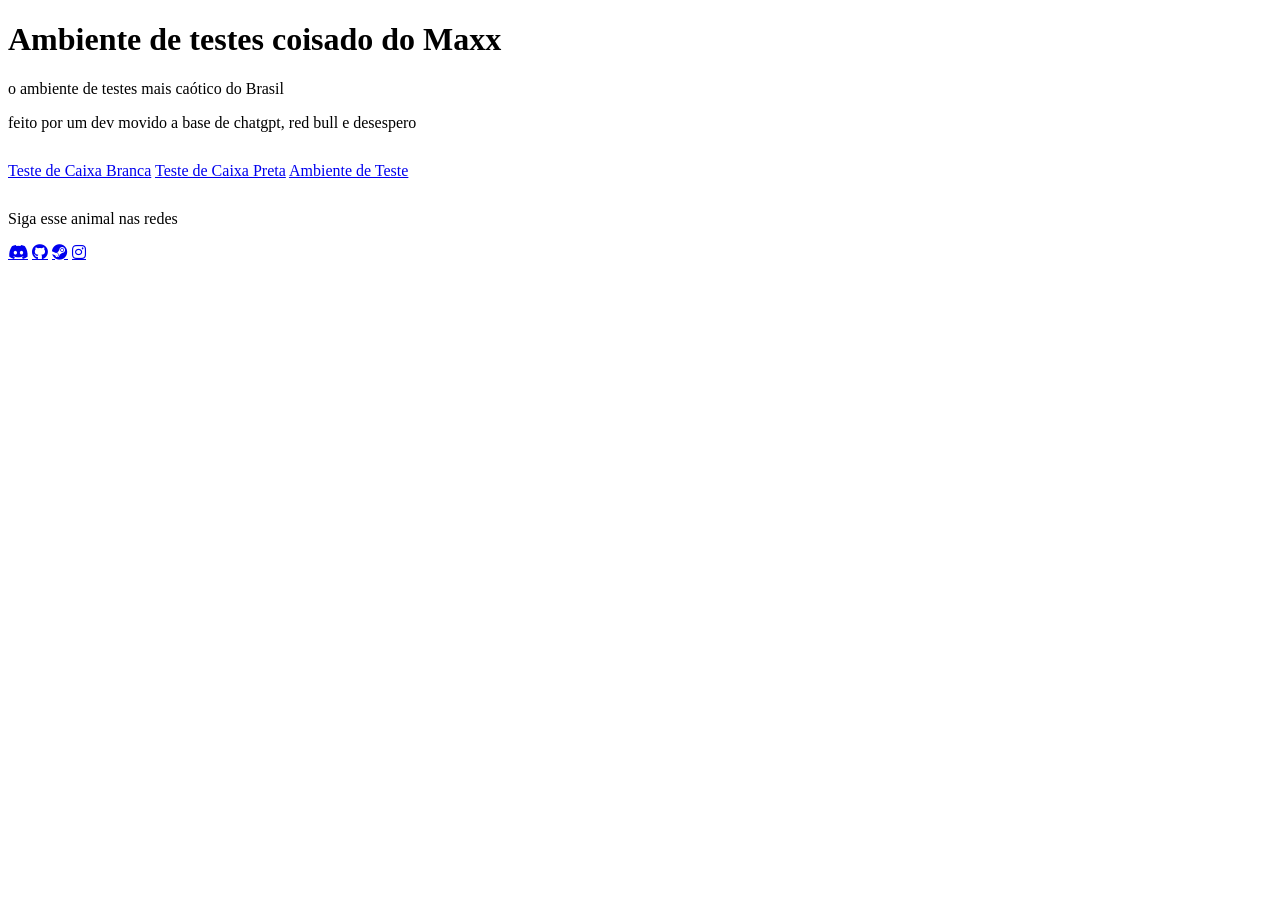
==== index.html @ 3c882e50 "Add files via upload" ====
<!DOCTYPE html>
<html lang="en">

<head>
    <meta charset="UTF-8">
    <meta name="viewport" content="width=device-width, initial-scale=1.0">
    <title>Document</title>
    <link rel="stylesheet" href="css/style.css">
    <link rel="stylesheet" href="https://cdnjs.cloudflare.com/ajax/libs/font-awesome/6.7.2/css/all.min.css">
</head>

<body>
    <div class="container">
        <div class="tenor-gif-embed" data-postid="15583427463307250624" data-share-method="host"
            data-aspect-ratio="1.68243" data-width="100%"></div>
        <h1>Ambiente de testes coisado do Maxx</h1>
        <p>o ambiente de testes mais caótico do Brasil</p>
        <p style="margin-bottom: 30px;">feito por um dev movido a base de chatgpt, red bull e desespero</p>
        <a href="TesteCaixaBranca.html">Teste de Caixa Branca</a>
        <a href="TesteCaixaPreta.html">Teste de Caixa Preta</a>
        <a href="AmbienteDeTeste.html">Ambiente de Teste</a><br>
        <p style="margin-top: 30px;">Siga esse animal nas redes</p>
        <a class="fa-brands fa-discord" href="https://www.discord.com/1469513033108815982"></a>
        <a class="fa-brands fa-github" href="https://github.com/NotMax77"></a>
        <a class="fa-brands fa-steam" href="https://steamcommunity.com/id/NotMax77/"></a>
        <a class="fa-brands fa-instagram" href="https://www.instagram.com/maxx771_?igsh=eGxmMHkxb3pxOHc3"></a>
    </div>
    <script type="text/javascript" async src="https://tenor.com/embed.js"></script>
</body>

</html>
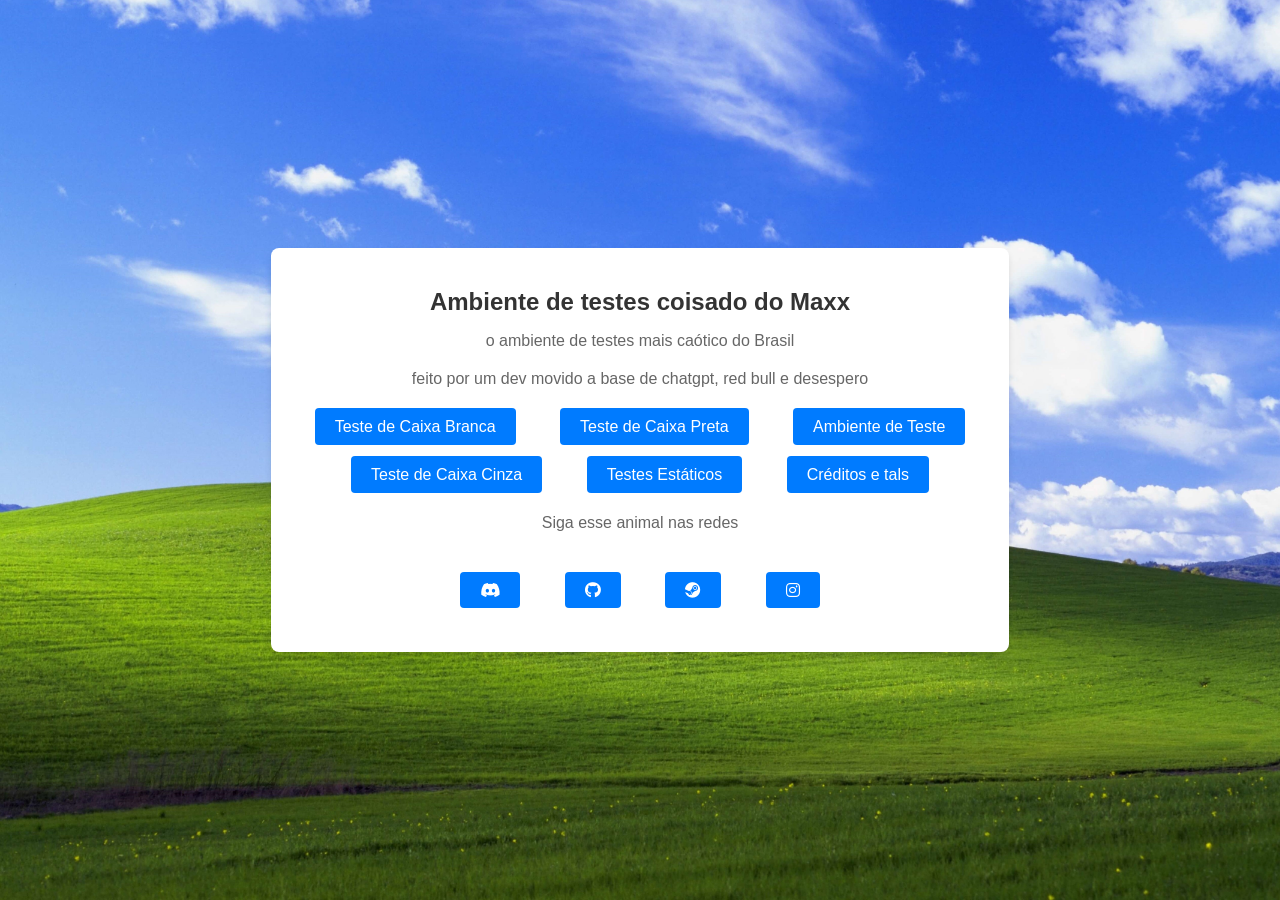
==== commit be7088f9: "aaaaaaaaaaaaaaaaaaaaaaaaaaaaaaaaaaaaaaa" ====
--- a/index.html
+++ b/index.html
@@ -16,9 +16,16 @@
         <h1>Ambiente de testes coisado do Maxx</h1>
         <p>o ambiente de testes mais caótico do Brasil</p>
         <p style="margin-bottom: 30px;">feito por um dev movido a base de chatgpt, red bull e desespero</p>
+        <section class="fileira1">
         <a href="TesteCaixaBranca.html">Teste de Caixa Branca</a>
         <a href="TesteCaixaPreta.html">Teste de Caixa Preta</a>
         <a href="AmbienteDeTeste.html">Ambiente de Teste</a><br>
+        </section>
+        <section class="fileira2" style="margin-top: 30px;">
+        <a href="TesteCaixaCinza.html">Teste de Caixa Cinza</a>
+        <a href="teste-estatico.html">Testes Estáticos</a>
+        <a href="creditos.html">Créditos e tals</a><br>
+        </section>
         <p style="margin-top: 30px;">Siga esse animal nas redes</p>
         <a class="fa-brands fa-discord" href="https://www.discord.com/1469513033108815982"></a>
         <a class="fa-brands fa-github" href="https://github.com/NotMax77"></a>
--- a/css/style.css
+++ b/css/style.css
@@ -0,0 +1,256 @@
+body {
+    font-family: Arial, sans-serif;
+    background-image: url('../img/bd764bb25d49a05105060185774ba14cd2.jpg');
+    background-size: cover;
+    display: flex;
+    justify-content: center;
+    align-items: center;
+    height: 100vh;
+    margin: 0;
+}
+ 
+.container {
+    background: #ffffff;
+    padding: 24px;
+    border-radius: 8px;
+    box-shadow: 0 4px 6px rgba(0, 0, 0, 0.1);
+    text-align: center;
+    position: relative;
+}
+ 
+h1 {
+    color: #333333;
+    font-size: 24px;
+
+}
+ 
+p {
+    color: #666666;
+    margin-bottom: 20px;
+}
+ 
+button {
+    background-color: #007bff;
+    color: white;
+    border: none;
+    padding: 10px 20px;
+    font-size: 16px;
+    border-radius: 4px;
+    cursor: pointer;
+}
+ 
+button:hover {
+    background-color: #0056b3;
+}
+a{
+    background-color: #007bff;
+    color: white;
+    border: none;
+    padding: 10px 20px;
+    margin: 20px;
+    font-size: 16px;
+    border-radius: 4px;
+    cursor: pointer;
+    text-decoration: none;
+}
+img{
+    height: 100px;
+    width: 100px;
+}
+/* From Uiverse.io by Shoh2008 */ 
+.checkbox-wrapper-8 .tgl {
+  display: none;
+}
+
+.checkbox-wrapper-8 .tgl,
+  .checkbox-wrapper-8 .tgl:after,
+  .checkbox-wrapper-8 .tgl:before,
+  .checkbox-wrapper-8 .tgl *,
+  .checkbox-wrapper-8 .tgl *:after,
+  .checkbox-wrapper-8 .tgl *:before,
+  .checkbox-wrapper-8 .tgl + .tgl-btn {
+  box-sizing: border-box;
+}
+
+.checkbox-wrapper-8 .tgl::-moz-selection,
+  .checkbox-wrapper-8 .tgl:after::-moz-selection,
+  .checkbox-wrapper-8 .tgl:before::-moz-selection,
+  .checkbox-wrapper-8 .tgl *::-moz-selection,
+  .checkbox-wrapper-8 .tgl *:after::-moz-selection,
+  .checkbox-wrapper-8 .tgl *:before::-moz-selection,
+  .checkbox-wrapper-8 .tgl + .tgl-btn::-moz-selection,
+  .checkbox-wrapper-8 .tgl::selection,
+  .checkbox-wrapper-8 .tgl:after::selection,
+  .checkbox-wrapper-8 .tgl:before::selection,
+  .checkbox-wrapper-8 .tgl *::selection,
+  .checkbox-wrapper-8 .tgl *:after::selection,
+  .checkbox-wrapper-8 .tgl *:before::selection,
+  .checkbox-wrapper-8 .tgl + .tgl-btn::selection {
+  background: none;
+}
+
+.checkbox-wrapper-8 .tgl + .tgl-btn {
+  outline: 0;
+  display: block;
+  width: 4em;
+  height: 2em;
+  position: relative;
+  cursor: pointer;
+  -webkit-user-select: none;
+  -moz-user-select: none;
+  -ms-user-select: none;
+  user-select: none;
+}
+
+.checkbox-wrapper-8 .tgl + .tgl-btn:after,
+  .checkbox-wrapper-8 .tgl + .tgl-btn:before {
+  position: relative;
+  display: block;
+  content: "";
+  width: 50%;
+  height: 100%;
+}
+
+.checkbox-wrapper-8 .tgl + .tgl-btn:after {
+  left: 0;
+}
+
+.checkbox-wrapper-8 .tgl + .tgl-btn:before {
+  display: none;
+}
+
+.checkbox-wrapper-8 .tgl:checked + .tgl-btn:after {
+  left: 50%;
+}
+
+.checkbox-wrapper-8 .tgl-skewed + .tgl-btn {
+  overflow: hidden;
+  transform: skew(-10deg);
+  -webkit-backface-visibility: hidden;
+  backface-visibility: hidden;
+  transition: all 0.2s ease;
+  font-family: sans-serif;
+  background: #888;
+}
+
+.checkbox-wrapper-8 .tgl-skewed + .tgl-btn:after,
+  .checkbox-wrapper-8 .tgl-skewed + .tgl-btn:before {
+  transform: skew(10deg);
+  display: inline-block;
+  transition: all 0.2s ease;
+  width: 100%;
+  text-align: center;
+  position: absolute;
+  line-height: 2em;
+  font-weight: bold;
+  color: #fff;
+  text-shadow: 0 1px 0 rgba(0, 0, 0, 0.4);
+}
+
+.checkbox-wrapper-8 .tgl-skewed + .tgl-btn:after {
+  left: 100%;
+  content: attr(data-tg-on);
+}
+
+.checkbox-wrapper-8 .tgl-skewed + .tgl-btn:before {
+  left: 0;
+  content: attr(data-tg-off);
+}
+
+.checkbox-wrapper-8 .tgl-skewed + .tgl-btn:active {
+  background: #888;
+}
+
+.checkbox-wrapper-8 .tgl-skewed + .tgl-btn:active:before {
+  left: -10%;
+}
+
+.checkbox-wrapper-8 .tgl-skewed:checked + .tgl-btn {
+  background: #86d993;
+}
+
+.checkbox-wrapper-8 .tgl-skewed:checked + .tgl-btn:before {
+  left: -100%;
+}
+
+.checkbox-wrapper-8 .tgl-skewed:checked + .tgl-btn:after {
+  left: 0;
+}
+
+.checkbox-wrapper-8 .tgl-skewed:checked + .tgl-btn:active:after {
+  left: 10%;
+}
+/* From Uiverse.io by vinodjangid07 */ 
+.card {
+  width: fit-content;
+  height: fit-content;
+  background-color: rgb(238, 238, 238);
+  display: flex;
+  align-items: center;
+  justify-content: center;
+  padding: 25px 25px;
+  gap: 20px;
+  box-shadow: 0px 0px 20px rgba(0, 0, 0, 0.055);
+}
+
+/* for all social containers*/
+.socialContainer {
+  width: 52px;
+  height: 52px;
+  background-color: rgb(44, 44, 44);
+  display: flex;
+  align-items: center;
+  justify-content: center;
+  overflow: hidden;
+  transition-duration: .3s;
+}
+/* instagram*/
+.containerOne:hover {
+  background-color: #d62976;
+  transition-duration: .3s;
+}
+/* twitter*/
+.containerTwo:hover {
+  background-color: #00acee;
+  transition-duration: .3s;
+}
+/* linkdin*/
+.containerThree:hover {
+  background-color: #0072b1;
+  transition-duration: .3s;
+}
+/* Whatsapp*/
+.containerFour:hover {
+  background-color: #128C7E;
+  transition-duration: .3s;
+}
+
+.socialContainer:active {
+  transform: scale(0.9);
+  transition-duration: .3s;
+}
+
+.socialSvg {
+  width: 17px;
+}
+
+.socialSvg path {
+  fill: rgb(255, 255, 255);
+}
+
+.socialContainer:hover .socialSvg {
+  animation: slide-in-top 0.3s both;
+}
+
+@keyframes slide-in-top {
+  0% {
+    transform: translateY(-50px);
+    opacity: 0;
+  }
+
+  100% {
+    transform: translateY(0);
+    opacity: 1;
+  }
+}
+
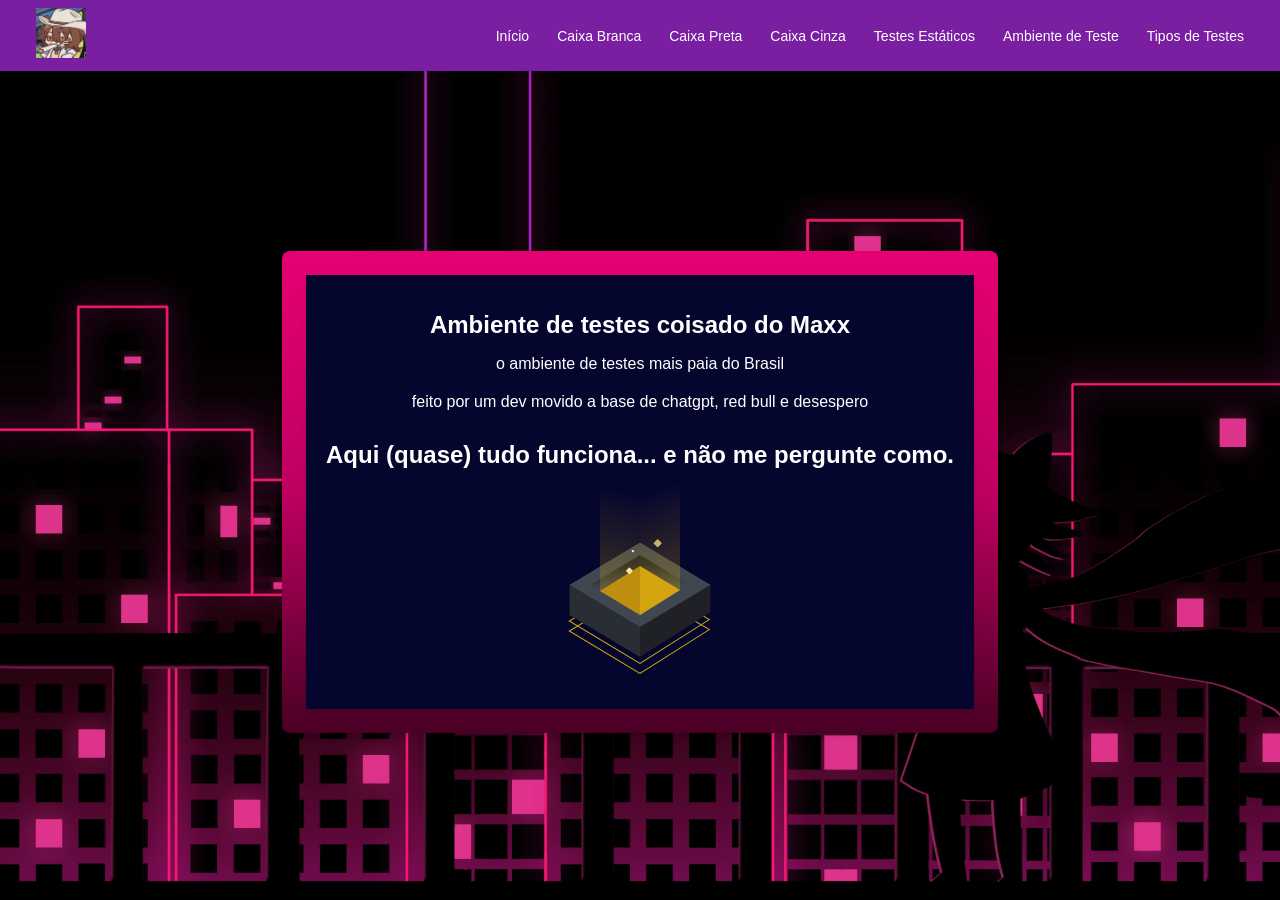
==== commit 0e257c1d: "menos paia" ====
--- a/index.html
+++ b/index.html
@@ -1,38 +1,164 @@
-<!DOCTYPE html>
-<html lang="en">
-
-<head>
-    <meta charset="UTF-8">
-    <meta name="viewport" content="width=device-width, initial-scale=1.0">
-    <title>Document</title>
-    <link rel="stylesheet" href="css/style.css">
-    <link rel="stylesheet" href="https://cdnjs.cloudflare.com/ajax/libs/font-awesome/6.7.2/css/all.min.css">
-</head>
-
-<body>
-    <div class="container">
-        <div class="tenor-gif-embed" data-postid="15583427463307250624" data-share-method="host"
-            data-aspect-ratio="1.68243" data-width="100%"></div>
-        <h1>Ambiente de testes coisado do Maxx</h1>
-        <p>o ambiente de testes mais caótico do Brasil</p>
-        <p style="margin-bottom: 30px;">feito por um dev movido a base de chatgpt, red bull e desespero</p>
-        <section class="fileira1">
-        <a href="TesteCaixaBranca.html">Teste de Caixa Branca</a>
-        <a href="TesteCaixaPreta.html">Teste de Caixa Preta</a>
-        <a href="AmbienteDeTeste.html">Ambiente de Teste</a><br>
-        </section>
-        <section class="fileira2" style="margin-top: 30px;">
-        <a href="TesteCaixaCinza.html">Teste de Caixa Cinza</a>
-        <a href="teste-estatico.html">Testes Estáticos</a>
-        <a href="creditos.html">Créditos e tals</a><br>
-        </section>
-        <p style="margin-top: 30px;">Siga esse animal nas redes</p>
-        <a class="fa-brands fa-discord" href="https://www.discord.com/1469513033108815982"></a>
-        <a class="fa-brands fa-github" href="https://github.com/NotMax77"></a>
-        <a class="fa-brands fa-steam" href="https://steamcommunity.com/id/NotMax77/"></a>
-        <a class="fa-brands fa-instagram" href="https://www.instagram.com/maxx771_?igsh=eGxmMHkxb3pxOHc3"></a>
-    </div>
-    <script type="text/javascript" async src="https://tenor.com/embed.js"></script>
-</body>
-
+<!DOCTYPE html>
+<html lang="pt-BR">
+
+<head>
+    <meta charset="UTF-8">
+    <meta name="viewport" content="width=device-width, initial-scale=1.0">
+    <title>Document</title>
+    <link rel="stylesheet" href="css/style.css">
+    <link rel="stylesheet" href="https://cdnjs.cloudflare.com/ajax/libs/font-awesome/6.7.2/css/all.min.css">
+</head>
+
+<body>
+    <nav class="navbar">
+     <a class="nav-logo" href="egg.html"><img class="logo" src="./img/agnes.jpg"></a>
+    <div class="nav-links">
+        <a href="index.html">Início</a>
+        <a href="TesteCaixaBranca.html">Caixa Branca</a>
+        <a href="TesteCaixaPreta.html">Caixa Preta</a>
+        <a href="TesteCaixaCinza.html">Caixa Cinza</a>
+        <a href="teste-estatico.html">Testes Estáticos</a>
+        <a href="AmbienteDeTeste.html">Ambiente de Teste</a>
+        <a href="tipos.html">Tipos de Testes</a>
+    </div>
+</nav>
+    <div class="container">
+    <div class="container_content">
+        <div class="tenor-gif-embed" data-postid="15583427463307250624" data-share-method="host"
+            data-aspect-ratio="1.68243" data-width="100%"></div>
+        <h1>Ambiente de testes coisado do Maxx</h1>
+        <p>o ambiente de testes mais paia do Brasil</p>
+        <p style="margin-bottom: 30px;">feito por um dev movido a base de chatgpt, red bull e desespero</p>
+        <h1>Aqui (quase) tudo funciona... e não me pergunte como.</h1>
+        <!-- From Uiverse.io by Juanes200122 --> 
+<svg xmlns="http://www.w3.org/2000/svg" height="200" width="200">
+  <g style="order: -1;">
+    <polygon
+      transform="rotate(45 100 100)"
+      stroke-width="1"
+      stroke="#d3a410"
+      fill="none"
+      points="70,70 148,50 130,130 50,150"
+      id="bounce"
+    ></polygon>
+    <polygon
+      transform="rotate(45 100 100)"
+      stroke-width="1"
+      stroke="#d3a410"
+      fill="none"
+      points="70,70 148,50 130,130 50,150"
+      id="bounce2"
+    ></polygon>
+    <polygon
+      transform="rotate(45 100 100)"
+      stroke-width="2"
+      stroke=""
+      fill="#414750"
+      points="70,70 150,50 130,130 50,150"
+    ></polygon>
+    <polygon
+      stroke-width="2"
+      stroke=""
+      fill="url(#gradiente)"
+      points="100,70 150,100 100,130 50,100"
+    ></polygon>
+    <defs>
+      <linearGradient y2="100%" x2="10%" y1="0%" x1="0%" id="gradiente">
+        <stop style="stop-color: #1e2026;stop-opacity:1" offset="20%"></stop>
+        <stop style="stop-color:#414750;stop-opacity:1" offset="60%"></stop>
+      </linearGradient>
+    </defs>
+    <polygon
+      transform="translate(20, 31)"
+      stroke-width="2"
+      stroke=""
+      fill="#b7870f"
+      points="80,50 80,75 80,99 40,75"
+    ></polygon>
+    <polygon
+      transform="translate(20, 31)"
+      stroke-width="2"
+      stroke=""
+      fill="url(#gradiente2)"
+      points="40,-40 80,-40 80,99 40,75"
+    ></polygon>
+    <defs>
+      <linearGradient y2="100%" x2="0%" y1="-17%" x1="10%" id="gradiente2">
+        <stop style="stop-color: #d3a51000;stop-opacity:1" offset="20%"></stop>
+        <stop
+          style="stop-color:#d3a51054;stop-opacity:1"
+          offset="100%"
+          id="animatedStop"
+        ></stop>
+      </linearGradient>
+    </defs>
+    <polygon
+      transform="rotate(180 100 100) translate(20, 20)"
+      stroke-width="2"
+      stroke=""
+      fill="#d3a410"
+      points="80,50 80,75 80,99 40,75"
+    ></polygon>
+    <polygon
+      transform="rotate(0 100 100) translate(60, 20)"
+      stroke-width="2"
+      stroke=""
+      fill="url(#gradiente3)"
+      points="40,-40 80,-40 80,85 40,110.2"
+    ></polygon>
+    <defs>
+      <linearGradient y2="100%" x2="10%" y1="0%" x1="0%" id="gradiente3">
+        <stop style="stop-color: #d3a51000;stop-opacity:1" offset="20%"></stop>
+        <stop
+          style="stop-color:#d3a51054;stop-opacity:1"
+          offset="100%"
+          id="animatedStop"
+        ></stop>
+      </linearGradient>
+    </defs>
+    <polygon
+      transform="rotate(45 100 100) translate(80, 95)"
+      stroke-width="2"
+      stroke=""
+      fill="#ffe4a1"
+      points="5,0 5,5 0,5 0,0"
+      id="particles"
+    ></polygon>
+    <polygon
+      transform="rotate(45 100 100) translate(80, 55)"
+      stroke-width="2"
+      stroke=""
+      fill="#ccb069"
+      points="6,0 6,6 0,6 0,0"
+      id="particles"
+    ></polygon>
+    <polygon
+      transform="rotate(45 100 100) translate(70, 80)"
+      stroke-width="2"
+      stroke=""
+      fill="#fff"
+      points="2,0 2,2 0,2 0,0"
+      id="particles"
+    ></polygon>
+    <polygon
+      stroke-width="2"
+      stroke=""
+      fill="#292d34"
+      points="29.5,99.8 100,142 100,172 29.5,130"
+    ></polygon>
+    <polygon
+      transform="translate(50, 92)"
+      stroke-width="2"
+      stroke=""
+      fill="#1f2127"
+      points="50,50 120.5,8 120.5,35 50,80"
+    ></polygon>
+  </g>
+</svg>
+
+    </div>
+    </div>
+    <script type="text/javascript" async src="https://tenor.com/embed.js"></script>
+</body>
+
 </html>
--- a/css/style.css
+++ b/css/style.css
@@ -1,6 +1,6 @@
 body {
     font-family: Arial, sans-serif;
-    background-image: url('../img/bd764bb25d49a05105060185774ba14cd2.jpg');
+    background-image: url('../img/fundo.jpg');
     background-size: cover;
     display: flex;
     justify-content: center;
@@ -10,18 +10,34 @@
 }
  
 .container {
-    background: #ffffff;
+    background-image: linear-gradient(#E60073, #BF0060 50%,#4A0025);
     padding: 24px;
     border-radius: 8px;
     box-shadow: 0 4px 6px rgba(0, 0, 0, 0.1);
     text-align: center;
     position: relative;
+    max-height: 1000px;
+    max-width: 1000px;
+}
+.container p{
+  color: white;
+}
+.container h1{
+  color: white;
+}
+.container_content{
+    background: rgb(5, 6, 45);
+    padding: 20px;
+    box-shadow: 0 4px 6px rgba(0, 0, 0, 0.1);
+    text-align: center;
+    position: relative;
+    max-height: 1000px;
+    max-width: 1000px;
 }
  
 h1 {
     color: #333333;
     font-size: 24px;
-
 }
  
 p {
@@ -254,3 +270,1189 @@
   }
 }
 
+
+/* Navbar */
+.navbar {
+  position: fixed;
+  top: 0;
+  left: 0;
+  width: 100%;
+  min-height: 64px;
+  padding: 0 24px;
+  box-sizing: border-box;
+  background: #7B1FA2;
+  box-shadow: 0 2px 10px rgba(0, 0, 0, 0.12);
+  display: flex;
+  align-items: center;
+  justify-content: space-between;
+  gap: 20px;
+  z-index: 1000;
+}
+
+.navbar a {
+  margin: 0;
+  padding: 8px 12px;
+  background: transparent;
+  color: white;
+  border-radius: 6px;
+  text-decoration: none;
+  font-size: 14px;
+  transition: background-color 0.2s, color 0.2s;
+}
+
+.navbar a:hover {
+  color: gray;
+}
+
+.nav-logo {
+  font-size: 20px !important;
+  font-weight: bold;
+  white-space: nowrap;
+}
+
+.logo{
+  height: 50px;
+  width: 50px;
+}
+
+.nav-links {
+  display: flex;
+  align-items: center;
+  justify-content: flex-end;
+  gap: 4px;
+  flex-wrap: wrap;
+}
+
+body {
+  padding-top: 84px;
+  box-sizing: border-box;
+}
+
+@media (max-width: 900px) {
+  .navbar {
+    min-height: 58px;
+    padding: 8px 12px;
+    align-items: flex-start;
+  }
+
+  .nav-links {
+    justify-content: flex-end;
+  }
+
+  .nav-links a {
+    font-size: 12px;
+    padding: 6px 8px;
+  }
+
+  body {
+    padding-top: 100px;
+  }
+}
+
+@media (max-width: 600px) {
+  .navbar {
+    position: sticky;
+    flex-direction: column;
+    align-items: center;
+    padding: 10px;
+  }
+
+  .nav-links {
+    justify-content: center;
+  }
+
+  body {
+    padding-top: 10px;
+  }
+}
+/* From Uiverse.io by Juanes200122 */ 
+.container {
+  background-color: #414141;
+}
+@keyframes bounce {
+  0%,
+  100% {
+    translate: 0px 36px;
+  }
+  50% {
+    translate: 0px 46px;
+  }
+}
+@keyframes bounce2 {
+  0%,
+  100% {
+    translate: 0px 46px;
+  }
+  50% {
+    translate: 0px 56px;
+  }
+}
+
+@keyframes umbral {
+  0% {
+    stop-color: #d3a5102e;
+  }
+  50% {
+    stop-color: rgba(211, 165, 16, 0.519);
+  }
+  100% {
+    stop-color: #d3a5102e;
+  }
+}
+@keyframes partciles {
+  0%,
+  100% {
+    translate: 0px 16px;
+  }
+  50% {
+    translate: 0px 6px;
+  }
+}
+#particles {
+  animation: partciles 4s ease-in-out infinite;
+}
+#animatedStop {
+  animation: umbral 4s infinite;
+}
+#bounce {
+  animation: bounce 4s ease-in-out infinite;
+  translate: 0px 36px;
+}
+#bounce2 {
+  animation: bounce2 4s ease-in-out infinite;
+  translate: 0px 46px;
+  animation-delay: 0.5s;
+}
+/* From Uiverse.io by BlackisPlay */ 
+#ghost {
+  position: relative;
+  scale: 0.8;
+}
+
+#red {
+  animation: upNDown infinite 0.5s;
+  position: relative;
+  width: 140px;
+  height: 140px;
+  display: grid;
+  grid-template-columns: repeat(14, 1fr);
+  grid-template-rows: repeat(14, 1fr);
+  grid-column-gap: 0px;
+  grid-row-gap: 0px;
+  grid-template-areas:
+    "a1  a2  a3  a4  a5  top0  top0  top0  top0  a10 a11 a12 a13 a14"
+    "b1  b2  b3  top1 top1 top1 top1 top1 top1 top1 top1 b12 b13 b14"
+    "c1 c2 top2 top2 top2 top2 top2 top2 top2 top2 top2 top2 c13 c14"
+    "d1 top3 top3 top3 top3 top3 top3 top3 top3 top3 top3 top3 top3 d14"
+    "e1 top3 top3 top3 top3 top3 top3 top3 top3 top3 top3 top3 top3 e14"
+    "f1 top3 top3 top3 top3 top3 top3 top3 top3 top3 top3 top3 top3 f14"
+    "top4 top4 top4 top4 top4 top4 top4 top4 top4 top4 top4 top4 top4 top4"
+    "top4 top4 top4 top4 top4 top4 top4 top4 top4 top4 top4 top4 top4 top4"
+    "top4 top4 top4 top4 top4 top4 top4 top4 top4 top4 top4 top4 top4 top4"
+    "top4 top4 top4 top4 top4 top4 top4 top4 top4 top4 top4 top4 top4 top4"
+    "top4 top4 top4 top4 top4 top4 top4 top4 top4 top4 top4 top4 top4 top4"
+    "top4 top4 top4 top4 top4 top4 top4 top4 top4 top4 top4 top4 top4 top4"
+    "st0 st0 an4 st1 an7 st2 an10 an10 st3 an13 st4 an16 st5 st5"
+    "an1 an2 an3 an5 an6 an8 an9 an9 an11 an12 an14 an15 an17 an18";
+}
+
+@keyframes upNDown {
+  0%,
+  49% {
+    transform: translateY(0px);
+  }
+  50%,
+  100% {
+    transform: translateY(-10px);
+  }
+}
+
+#top0,
+#top1,
+#top2,
+#top3,
+#top4,
+#st0,
+#st1,
+#st2,
+#st3,
+#st4,
+#st5 {
+  background-color: red;
+}
+
+#top0 {
+  grid-area: top0;
+}
+
+#top1 {
+  grid-area: top1;
+}
+
+#top2 {
+  grid-area: top2;
+}
+
+#top3 {
+  grid-area: top3;
+}
+
+#top4 {
+  grid-area: top4;
+}
+
+#st0 {
+  grid-area: st0;
+}
+
+#st1 {
+  grid-area: st1;
+}
+
+#st2 {
+  grid-area: st2;
+}
+
+#st3 {
+  grid-area: st3;
+}
+
+#st4 {
+  grid-area: st4;
+}
+
+#st5 {
+  grid-area: st5;
+}
+
+#an1 {
+  grid-area: an1;
+  animation: flicker0 infinite 0.5s;
+}
+
+#an18 {
+  grid-area: an18;
+  animation: flicker0 infinite 0.5s;
+}
+
+#an2 {
+  grid-area: an2;
+  animation: flicker1 infinite 0.5s;
+}
+
+#an17 {
+  grid-area: an17;
+  animation: flicker1 infinite 0.5s;
+}
+
+#an3 {
+  grid-area: an3;
+  animation: flicker1 infinite 0.5s;
+}
+
+#an16 {
+  grid-area: an16;
+  animation: flicker1 infinite 0.5s;
+}
+
+#an4 {
+  grid-area: an4;
+  animation: flicker1 infinite 0.5s;
+}
+
+#an15 {
+  grid-area: an15;
+  animation: flicker1 infinite 0.5s;
+}
+
+#an6 {
+  grid-area: an6;
+  animation: flicker0 infinite 0.5s;
+}
+
+#an12 {
+  grid-area: an12;
+  animation: flicker0 infinite 0.5s;
+}
+
+#an7 {
+  grid-area: an7;
+  animation: flicker0 infinite 0.5s;
+}
+
+#an13 {
+  grid-area: an13;
+  animation: flicker0 infinite 0.5s;
+}
+
+#an9 {
+  grid-area: an9;
+  animation: flicker1 infinite 0.5s;
+}
+
+#an10 {
+  grid-area: an10;
+  animation: flicker1 infinite 0.5s;
+}
+
+#an8 {
+  grid-area: an8;
+  animation: flicker0 infinite 0.5s;
+}
+
+#an11 {
+  grid-area: an11;
+  animation: flicker0 infinite 0.5s;
+}
+
+@keyframes flicker0 {
+  0%,
+  49% {
+    background-color: red;
+  }
+  50%,
+  100% {
+    background-color: transparent;
+  }
+}
+
+@keyframes flicker1 {
+  0%,
+  49% {
+    background-color: transparent;
+  }
+  50%,
+  100% {
+    background-color: red;
+  }
+}
+
+#eye {
+  width: 40px;
+  height: 50px;
+  position: absolute;
+  top: 30px;
+  left: 10px;
+}
+
+#eye::before {
+  content: "";
+  background-color: white;
+  width: 20px;
+  height: 50px;
+  transform: translateX(10px);
+  display: block;
+  position: absolute;
+}
+
+#eye::after {
+  content: "";
+  background-color: white;
+  width: 40px;
+  height: 30px;
+  transform: translateY(10px);
+  display: block;
+  position: absolute;
+}
+
+#eye1 {
+  width: 40px;
+  height: 50px;
+  position: absolute;
+  top: 30px;
+  right: 30px;
+}
+
+#eye1::before {
+  content: "";
+  background-color: white;
+  width: 20px;
+  height: 50px;
+  transform: translateX(10px);
+  display: block;
+  position: absolute;
+}
+
+#eye1::after {
+  content: "";
+  background-color: white;
+  width: 40px;
+  height: 30px;
+  transform: translateY(10px);
+  display: block;
+  position: absolute;
+}
+
+#pupil {
+  width: 20px;
+  height: 20px;
+  background-color: blue;
+  position: absolute;
+  top: 50px;
+  left: 10px;
+  z-index: 1;
+  animation: eyesMovement infinite 3s;
+}
+
+#pupil1 {
+  width: 20px;
+  height: 20px;
+  background-color: blue;
+  position: absolute;
+  top: 50px;
+  right: 50px;
+  z-index: 1;
+  animation: eyesMovement infinite 3s;
+}
+
+@keyframes eyesMovement {
+  0%,
+  49% {
+    transform: translateX(0px);
+  }
+  50%,
+  99% {
+    transform: translateX(10px);
+  }
+  100% {
+    transform: translateX(0px);
+  }
+}
+
+#shadow {
+  background-color: black;
+  width: 140px;
+  height: 140px;
+  position: absolute;
+  border-radius: 50%;
+  transform: rotateX(80deg);
+  filter: blur(20px);
+  top: 80%;
+  animation: shadowMovement infinite 0.5s;
+}
+
+@keyframes shadowMovement {
+  0%,
+  49% {
+    opacity: 0.5;
+  }
+  50%,
+  100% {
+    opacity: 0.2;
+  }
+}
+/* From Uiverse.io by Gidarx */ 
+.pipboy-wrapper {
+  --pip-green: #1aff40;
+  --pip-glow: rgba(26, 255, 64, 0.6);
+  --bg-dark: #020a02;
+  --chassis-dark: #1a1a1a;
+  display: flex;
+  justify-content: center;
+  align-items: center;
+  font-family: "Courier New", Courier, monospace;
+  text-transform: uppercase;
+  width: 100%;
+  max-width: 650px;
+  padding: 1rem;
+  box-sizing: border-box;
+  container-type: inline-size;
+  container-name: pipboy;
+}
+
+.pipboy-wrapper ::selection {
+  background-color: var(--pip-green);
+  color: var(--bg-dark);
+  text-shadow: none;
+}
+.pipboy-wrapper ::-moz-selection {
+  background-color: var(--pip-green);
+  color: var(--bg-dark);
+  text-shadow: none;
+}
+
+.pipboy-wrapper input[type="radio"] {
+  display: none;
+}
+
+.pipboy-chassis {
+  position: relative;
+  width: 100%;
+  background-image: radial-gradient(
+      rgba(255, 255, 255, 0.04) 1px,
+      transparent 1px
+    ),
+    linear-gradient(135deg, #2b2b2b, #111, #222);
+  background-size:
+    3px 3px,
+    100% 100%;
+  padding: 2.5rem;
+  border-radius: 2rem;
+  box-shadow:
+    inset 0 0 20px #000,
+    0 20px 40px rgba(0, 0, 0, 0.8),
+    0 0 0 2px #333,
+    0 5px 15px rgba(26, 255, 64, 0.1);
+  border: 2px solid #444;
+  box-sizing: border-box;
+}
+
+.screw {
+  position: absolute;
+  width: 14px;
+  height: 14px;
+  background: linear-gradient(45deg, #555, #111);
+  border-radius: 50%;
+  border: 1px solid #000;
+  box-shadow: inset 1px 1px 2px rgba(255, 255, 255, 0.2);
+}
+
+.screw::after {
+  content: "";
+  position: absolute;
+  top: 50%;
+  left: 50%;
+  width: 10px;
+  height: 2px;
+  background: #000;
+  transform: translate(-50%, -50%) rotate(45deg);
+}
+.tl {
+  top: 15px;
+  left: 15px;
+}
+.tr {
+  top: 15px;
+  right: 15px;
+  transform: rotate(90deg);
+}
+.bl {
+  bottom: 15px;
+  left: 15px;
+  transform: rotate(180deg);
+}
+.br {
+  bottom: 15px;
+  right: 15px;
+  transform: rotate(270deg);
+}
+
+.crt-screen {
+  background-color: var(--bg-dark);
+  border-radius: 1.5rem;
+  position: relative;
+  overflow: hidden;
+  border: 8px solid #0a0a0a;
+  box-shadow:
+    inset 0 0 60px rgba(0, 0, 0, 1),
+    0 0 10px rgba(0, 0, 0, 0.8);
+  aspect-ratio: 4/3;
+  cursor: crosshair;
+}
+
+.screen-glass {
+  position: absolute;
+  inset: 0;
+  z-index: 10;
+  pointer-events: none;
+  background: radial-gradient(
+    circle at 50% 50%,
+    rgba(255, 255, 255, 0.03) 0%,
+    rgba(0, 0, 0, 0.4) 80%
+  );
+  box-shadow: inset 0 0 50px rgba(0, 0, 0, 0.9);
+}
+
+.screen-glass::after {
+  content: "";
+  position: absolute;
+  top: 0;
+  left: 0;
+  width: 100%;
+  height: 15%;
+  background: linear-gradient(
+    to bottom,
+    transparent,
+    rgba(26, 255, 64, 0.1),
+    transparent
+  );
+  animation: crtScanline 7s linear infinite;
+  pointer-events: none;
+  z-index: 11;
+}
+
+.scanlines {
+  position: absolute;
+  inset: 0;
+  z-index: 9;
+  pointer-events: none;
+  background: linear-gradient(rgba(18, 16, 16, 0) 50%, rgba(0, 0, 0, 0.25) 50%);
+  background-size: 100% 4px;
+}
+
+.boot-sequence {
+  height: 100%;
+  padding: 1.5rem;
+  box-sizing: border-box;
+  display: flex;
+  flex-direction: column;
+  color: var(--pip-green);
+  text-shadow: 0 0 4px var(--pip-glow);
+  animation: turnOnCRT 1.2s cubic-bezier(0.23, 1, 0.32, 1) forwards;
+  opacity: 0;
+}
+
+.bold {
+  font-weight: 900;
+}
+.line {
+  height: 2px;
+  background-color: var(--pip-green);
+  box-shadow: 0 0 8px var(--pip-glow);
+  opacity: 0.8;
+}
+.flexible {
+  flex-grow: 1;
+  margin: 0 10px;
+}
+
+.top-bar,
+.bottom-bar {
+  display: flex;
+  align-items: center;
+  font-size: 0.9rem;
+  font-weight: bold;
+}
+.top-bar {
+  margin-bottom: 1.5rem;
+}
+.dynamic-title {
+  letter-spacing: 1px;
+}
+.stats-info {
+  display: flex;
+  gap: 12px;
+}
+
+.bottom-bar {
+  margin-top: auto;
+}
+.nav-item {
+  padding: 4px 10px;
+  cursor: crosshair;
+  border: 1px solid transparent;
+  transition: all 0.2s;
+}
+.nav-item:hover {
+  background-color: rgba(26, 255, 64, 0.15);
+}
+
+.middle-section {
+  flex-grow: 1;
+  display: flex;
+  flex-direction: column;
+  justify-content: center;
+}
+.tab-content {
+  display: none;
+  width: 100%;
+  height: 100%;
+  animation: screenGlitch 0.4s ease-out;
+}
+
+#tab-stat:checked ~ .pipboy-chassis .dynamic-title::before {
+  content: "SYS_STATUS";
+}
+#tab-inv:checked ~ .pipboy-chassis .dynamic-title::before {
+  content: "INVENTORY";
+}
+#tab-data:checked ~ .pipboy-chassis .dynamic-title::before {
+  content: "DATA_LINK";
+}
+
+#tab-stat:checked ~ .pipboy-chassis .content-stat,
+#tab-inv:checked ~ .pipboy-chassis .content-inv,
+#tab-data:checked ~ .pipboy-chassis .content-data {
+  display: flex;
+}
+
+#tab-stat:checked ~ .pipboy-chassis label[for="tab-stat"],
+#tab-inv:checked ~ .pipboy-chassis label[for="tab-inv"],
+#tab-data:checked ~ .pipboy-chassis label[for="tab-data"] {
+  background-color: var(--pip-green);
+  color: var(--bg-dark);
+  text-shadow: none;
+  box-shadow: 0 0 10px var(--pip-glow);
+}
+
+.content-stat {
+  justify-content: space-between;
+  align-items: center;
+}
+.side-menu {
+  display: flex;
+  flex-direction: column;
+  gap: 10px;
+  font-size: 1rem;
+}
+.active-box-static {
+  border: 2px solid var(--pip-green);
+  padding: 2px 8px;
+  box-shadow: inset 0 0 10px var(--pip-glow);
+}
+
+.clock-display {
+  display: flex;
+  flex-direction: column;
+  align-items: center;
+}
+.terminal-block {
+  background-color: var(--pip-green);
+  border-radius: 6px;
+  padding: 10px 20px;
+  margin-bottom: 5px;
+  box-shadow: 0 0 25px var(--pip-glow);
+  animation: blockPulse 4s infinite alternate;
+}
+.terminal-block .time {
+  color: var(--bg-dark);
+  font-size: 4rem;
+  font-weight: bold;
+  text-shadow: none;
+  filter: drop-shadow(0 0 1px rgba(0, 0, 0, 0.5));
+}
+.date {
+  font-size: 1.2rem;
+  font-weight: bold;
+  letter-spacing: 2px;
+}
+
+.right-menu {
+  display: flex;
+  flex-direction: column;
+  align-items: center;
+  gap: 10px;
+}
+.rad-text {
+  font-size: 1rem;
+  font-weight: bold;
+  letter-spacing: 2px;
+}
+.hazard-symbol {
+  width: 50px;
+  height: 50px;
+  position: relative;
+  background: conic-gradient(
+    var(--pip-green) 0deg 60deg,
+    transparent 60deg 120deg,
+    var(--pip-green) 120deg 180deg,
+    transparent 180deg 240deg,
+    var(--pip-green) 240deg 300deg,
+    transparent 300deg 360deg
+  );
+  border-radius: 50%;
+  animation: radarSpin 8s linear infinite;
+  box-shadow: 0 0 15px var(--pip-glow);
+}
+.hazard-core {
+  position: absolute;
+  inset: 10px;
+  background: var(--bg-dark);
+  border-radius: 50%;
+}
+.hazard-core::after {
+  content: "";
+  position: absolute;
+  inset: 6px;
+  background: var(--pip-green);
+  border-radius: 50%;
+}
+
+.content-inv {
+  flex-direction: column;
+  font-size: 1rem;
+  width: 100%;
+  justify-content: flex-start;
+}
+.inventory-list {
+  list-style: none;
+  padding: 0;
+  margin: 0;
+  width: 100%;
+}
+.inventory-list li {
+  display: flex;
+  justify-content: space-between;
+  padding: 6px;
+  border-bottom: 1px dashed rgba(26, 255, 64, 0.3);
+  transition: none;
+  cursor: crosshair;
+}
+.inventory-list li:hover,
+.active-terminal-line {
+  background-color: var(--pip-green);
+  color: var(--bg-dark);
+  font-weight: bold;
+  text-shadow: none;
+  box-shadow: 0 0 10px var(--pip-glow);
+  padding: 6px 11px;
+}
+
+.content-data {
+  justify-content: center;
+  align-items: center;
+  flex-direction: column;
+  gap: 15px;
+}
+.radar-container {
+  position: relative;
+  width: 160px;
+  height: 160px;
+  background: rgba(26, 255, 64, 0.1);
+  border-radius: 50%;
+  display: flex;
+  align-items: center;
+  justify-content: center;
+  overflow: hidden;
+  box-shadow: inset 0 0 20px var(--pip-glow);
+  border: 2px solid var(--pip-green);
+}
+.radar-container::before {
+  content: "";
+  position: absolute;
+  inset: 20px;
+  background: rgba(26, 255, 64, 0.15);
+  border-radius: 50%;
+  border: 1px dashed rgba(26, 255, 64, 0.3);
+}
+.radar-container::after {
+  content: "";
+  position: absolute;
+  width: 50px;
+  height: 50px;
+  background: rgba(26, 255, 64, 0.25);
+  border-radius: 50%;
+  border: 1px solid var(--pip-green);
+}
+.radar-container span {
+  position: absolute;
+  top: 50%;
+  left: 50%;
+  width: 100%;
+  height: 100%;
+  background: transparent;
+  transform-origin: top left;
+  animation: angularRotation 2s linear infinite;
+  box-shadow: 6px -100px 40px -30px var(--pip-green);
+  border-top: 2px solid var(--pip-green);
+  z-index: 2;
+}
+.blip {
+  position: absolute;
+  width: 6px;
+  height: 6px;
+  background: #fff;
+  border-radius: 50%;
+  top: 35px;
+  left: 100px;
+  box-shadow:
+    0 0 10px #fff,
+    0 0 20px var(--pip-green);
+  animation: blipFade 2s infinite;
+  z-index: 3;
+}
+
+.radio-visualizer {
+  display: flex;
+  gap: 3px;
+  align-items: flex-end;
+  height: 15px;
+  margin-left: 10px;
+}
+.bar {
+  width: 4px;
+  background-color: var(--pip-green);
+  animation: eqBounce 1s infinite alternate;
+}
+.bar-1 {
+  animation-delay: 0.1s;
+}
+.bar-2 {
+  animation-delay: 0.3s;
+}
+.bar-3 {
+  animation-delay: 0s;
+}
+.bar-4 {
+  animation-delay: 0.4s;
+}
+
+@keyframes screenGlitch {
+  0% {
+    opacity: 0;
+    filter: contrast(200%);
+    transform: translateY(-2px);
+    text-shadow:
+      3px 0 rgba(255, 0, 0, 0.7),
+      -3px 0 rgba(0, 0, 255, 0.7);
+  }
+  20% {
+    opacity: 0.8;
+    text-shadow:
+      -3px 0 rgba(255, 0, 0, 0.7),
+      3px 0 rgba(0, 0, 255, 0.7);
+  }
+  50% {
+    opacity: 0.5;
+    filter: contrast(150%) hue-rotate(20deg);
+    transform: translateY(2px);
+    text-shadow:
+      2px 0 rgba(255, 0, 0, 0.7),
+      -2px 0 rgba(0, 0, 255, 0.7);
+  }
+  100% {
+    opacity: 1;
+    filter: contrast(100%);
+    transform: translateY(0);
+    text-shadow: 0 0 4px var(--pip-glow);
+  }
+}
+
+@keyframes crtScanline {
+  0% {
+    transform: translateY(-100%);
+  }
+  100% {
+    transform: translateY(800%);
+  }
+}
+@keyframes turnOnCRT {
+  0% {
+    transform: scale(1, 0.005);
+    opacity: 0;
+    filter: brightness(10);
+  }
+  30% {
+    transform: scale(1, 0.005);
+    opacity: 1;
+    filter: brightness(5);
+  }
+  60% {
+    transform: scale(1, 1);
+    filter: brightness(2);
+  }
+  100% {
+    transform: scale(1, 1);
+    opacity: 1;
+    filter: brightness(1);
+  }
+}
+@keyframes angularRotation {
+  0% {
+    transform: rotate(0deg);
+  }
+  100% {
+    transform: rotate(360deg);
+  }
+}
+@keyframes radarSpin {
+  100% {
+    transform: rotate(360deg);
+  }
+}
+@keyframes blipFade {
+  0%,
+  85% {
+    opacity: 0;
+  }
+  90% {
+    opacity: 1;
+    transform: scale(1.5);
+  }
+  100% {
+    opacity: 0;
+  }
+}
+@keyframes eqBounce {
+  0% {
+    height: 3px;
+  }
+  100% {
+    height: 15px;
+  }
+}
+@keyframes blockPulse {
+  0% {
+    box-shadow: 0 0 15px var(--pip-glow);
+  }
+  100% {
+    box-shadow: 0 0 35px var(--pip-glow);
+  }
+}
+@keyframes blink {
+  0%,
+  100% {
+    opacity: 1;
+  }
+  50% {
+    opacity: 0;
+  }
+}
+@keyframes flicker {
+  0%,
+  100% {
+    opacity: 1;
+  }
+  50% {
+    opacity: 0.8;
+  }
+}
+@keyframes pulse {
+  0%,
+  100% {
+    opacity: 1;
+  }
+  50% {
+    opacity: 0.3;
+  }
+}
+
+.blink-colon {
+  animation: blink 1s step-end infinite;
+}
+.flicker-text {
+  animation: flicker 0.15s infinite;
+}
+.flicker-fast {
+  animation: flicker 0.08s infinite;
+}
+.pulse-icon {
+  animation: pulse 1.5s infinite ease-in-out;
+}
+
+@container pipboy (max-width: 600px) {
+  .pipboy-chassis {
+    padding: 1.5rem;
+    border-radius: 1.5rem;
+  }
+  .crt-screen {
+    border-width: 5px;
+  }
+  .boot-sequence {
+    padding: 1.2rem;
+  }
+  .terminal-block .time {
+    font-size: 3rem;
+  }
+  .top-bar,
+  .bottom-bar {
+    font-size: 0.8rem;
+  }
+  .side-menu,
+  .inventory-list {
+    font-size: 0.85rem;
+  }
+  .radar-container {
+    width: 130px;
+    height: 130px;
+  }
+  .radar-container::before {
+    inset: 15px;
+  }
+  .radar-container::after {
+    width: 40px;
+    height: 40px;
+  }
+  .blip {
+    top: 30px;
+    left: 85px;
+  }
+  .hazard-symbol {
+    width: 40px;
+    height: 40px;
+  }
+  .hazard-core {
+    inset: 8px;
+  }
+  .hazard-core::after {
+    inset: 4px;
+  }
+}
+
+@container pipboy (max-width: 450px) {
+  .pipboy-chassis {
+    padding: 1rem;
+    border-radius: 1rem;
+  }
+  .crt-screen {
+    border-width: 4px;
+  }
+  .boot-sequence {
+    padding: 0.8rem;
+  }
+  .terminal-block {
+    padding: 4px 8px;
+  }
+  .terminal-block .time {
+    font-size: 1.5rem;
+  }
+  .date {
+    font-size: 0.7rem;
+    letter-spacing: 1px;
+  }
+  .top-bar {
+    margin-bottom: 0.8rem;
+  }
+  .top-bar,
+  .bottom-bar {
+    font-size: 0.6rem;
+  }
+  .stats-info {
+    gap: 5px;
+  }
+  .flexible {
+    margin: 0 5px;
+  }
+  .nav-item {
+    padding: 2px 4px;
+  }
+  .side-menu {
+    font-size: 0.6rem;
+    gap: 5px;
+  }
+  .inventory-list {
+    font-size: 0.65rem;
+  }
+  .rad-text,
+  .radar-text {
+    font-size: 0.6rem;
+  }
+  .radar-container {
+    width: 100px;
+    height: 100px;
+  }
+  .radar-container::before {
+    inset: 12px;
+  }
+  .radar-container::after {
+    width: 30px;
+    height: 30px;
+  }
+  .blip {
+    top: 20px;
+    left: 65px;
+    width: 4px;
+    height: 4px;
+  }
+  .hazard-symbol {
+    width: 30px;
+    height: 30px;
+    box-shadow: 0 0 10px var(--pip-glow);
+  }
+  .hazard-core {
+    inset: 6px;
+  }
+  .hazard-core::after {
+    inset: 3px;
+  }
+}
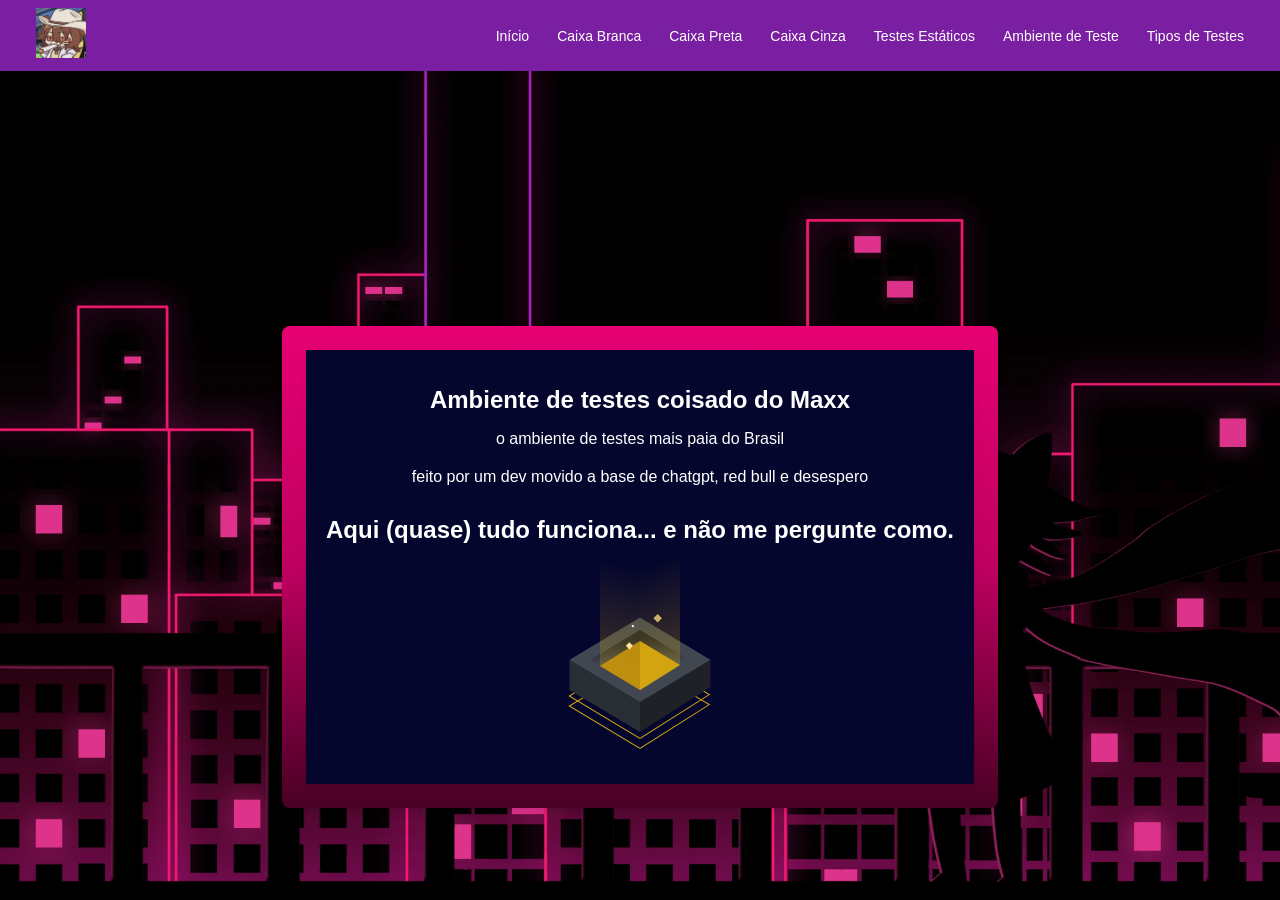
==== commit b09ea307: "nem sei oq eu fiz" ====
--- a/index.html
+++ b/index.html
@@ -22,7 +22,7 @@
         <a href="tipos.html">Tipos de Testes</a>
     </div>
 </nav>
-    <div class="container">
+    <div class="container" style="margin-top: 150px;">
     <div class="container_content">
         <div class="tenor-gif-embed" data-postid="15583427463307250624" data-share-method="host"
             data-aspect-ratio="1.68243" data-width="100%"></div>
